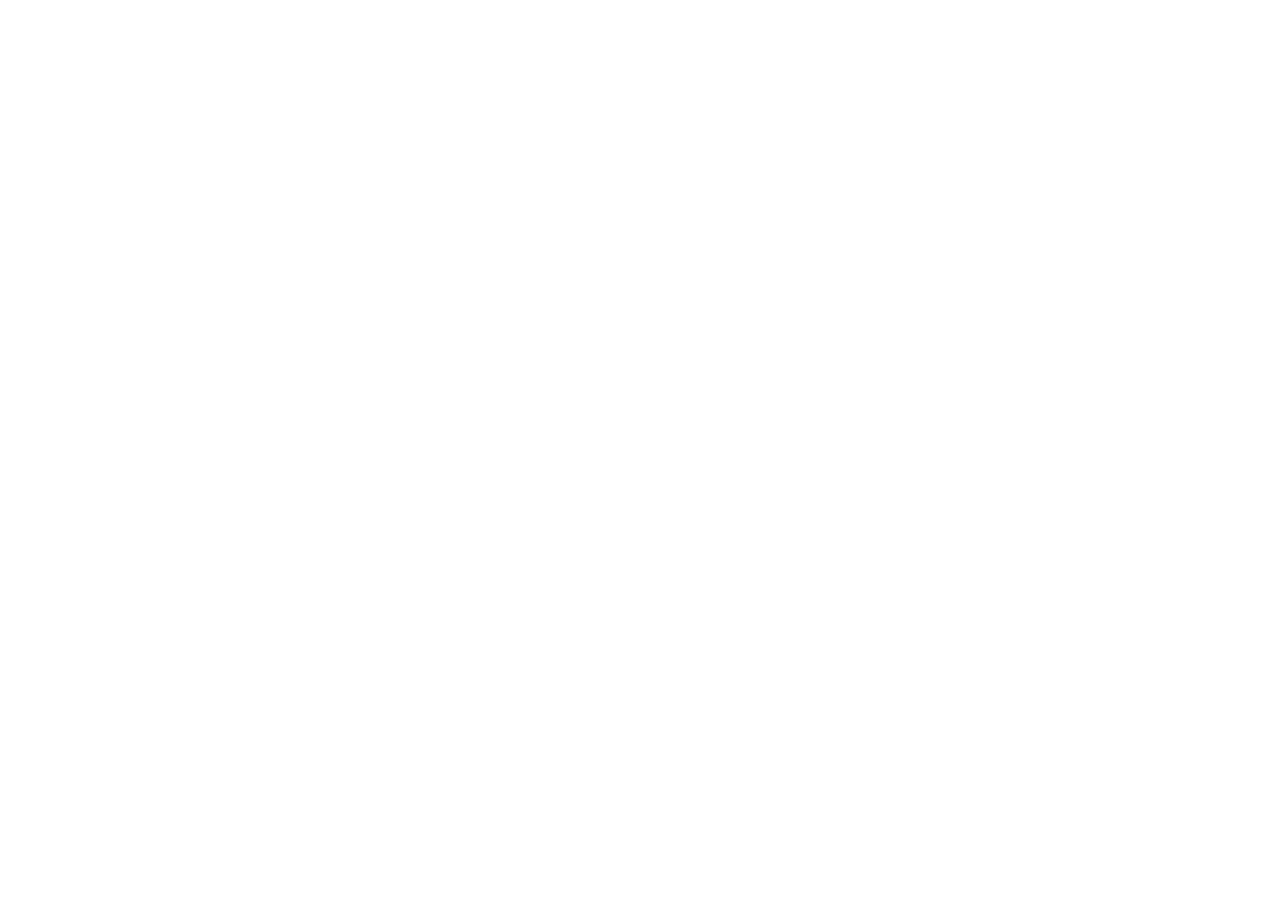
==== index.html @ b94eac16 "ajout lien css script js" ====
<!DOCTYPE html>
<html lang="en">
<head>
    <meta charset="UTF-8">
    <meta name="viewport" content="width=device-width, initial-scale=1.0">
    <link rel="stylesheet" href="assets/css/styles.css">
    <title>Document</title>
</head>
<body>
    
</body>
<script src="script.js"></script>
</html>
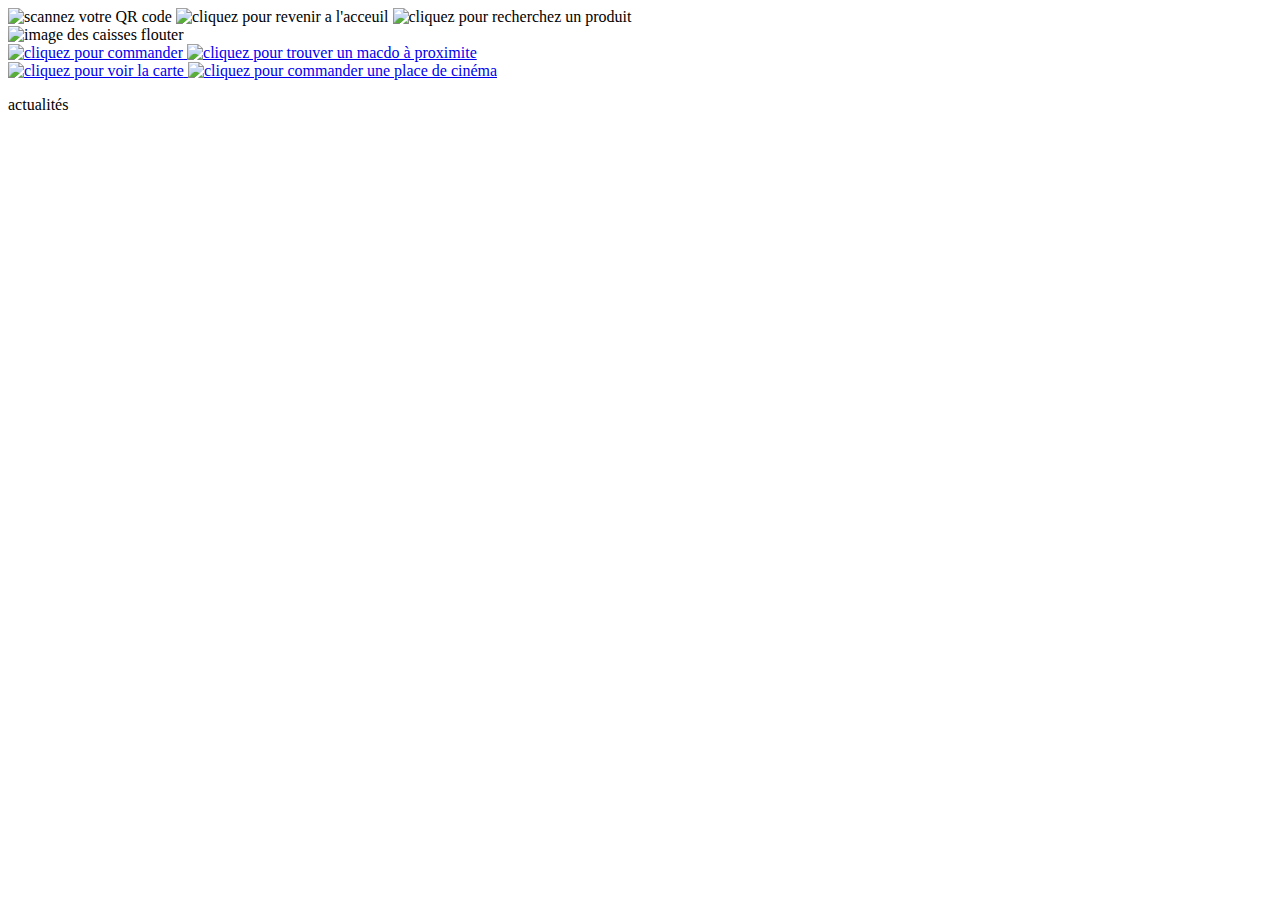
==== commit 2d30eef1: "mise a jour html" ====
--- a/index.html
+++ b/index.html
@@ -6,8 +6,43 @@
     <link rel="stylesheet" href="assets/css/styles.css">
     <title>Document</title>
 </head>
+<header></header>
 <body>
-    
+    <header>
+        <nav class="navbar">
+            <img src="assets/images/logos/logo-qrcode.png" alt="scannez votre QR code">
+            <img src="assets/images/logos/logo-macdo.png" alt="cliquez pour revenir a l'acceuil">
+            <img src="assets/images/logos/logo-search.png" alt="cliquez pour recherchez un produit">
+        </nav>
+    </header>
+    <main>
+        <div>
+            <div>
+                <img src="assets/images/img-principal.png" alt="image des caisses flouter">
+            </div>
+        </div>
+        <div>
+            <div>
+                <a href="#">
+                    <img src="assets/images/card-commande/commander.png" alt="cliquez pour commander">
+                </a>
+                <a href="#">
+                    <img src="assets/images/card-commande/proximiter.png" alt="cliquez pour trouver un macdo à proximite">
+                </a>
+            </div>
+            <div>
+                <a href="#">
+                    <img src="assets/images/card-commande/la-carte.png" alt="cliquez pour voir la carte">
+                </a>
+                <a href="#">
+                    <img src="assets/images/card-commande/cinema.png" alt="cliquez pour commander une place de cinéma">
+                </a>
+            </div>
+            <div>
+                <p>actualités</p>
+            </div>
+        </div>
+    </main>
 </body>
 <script src="script.js"></script>
 </html>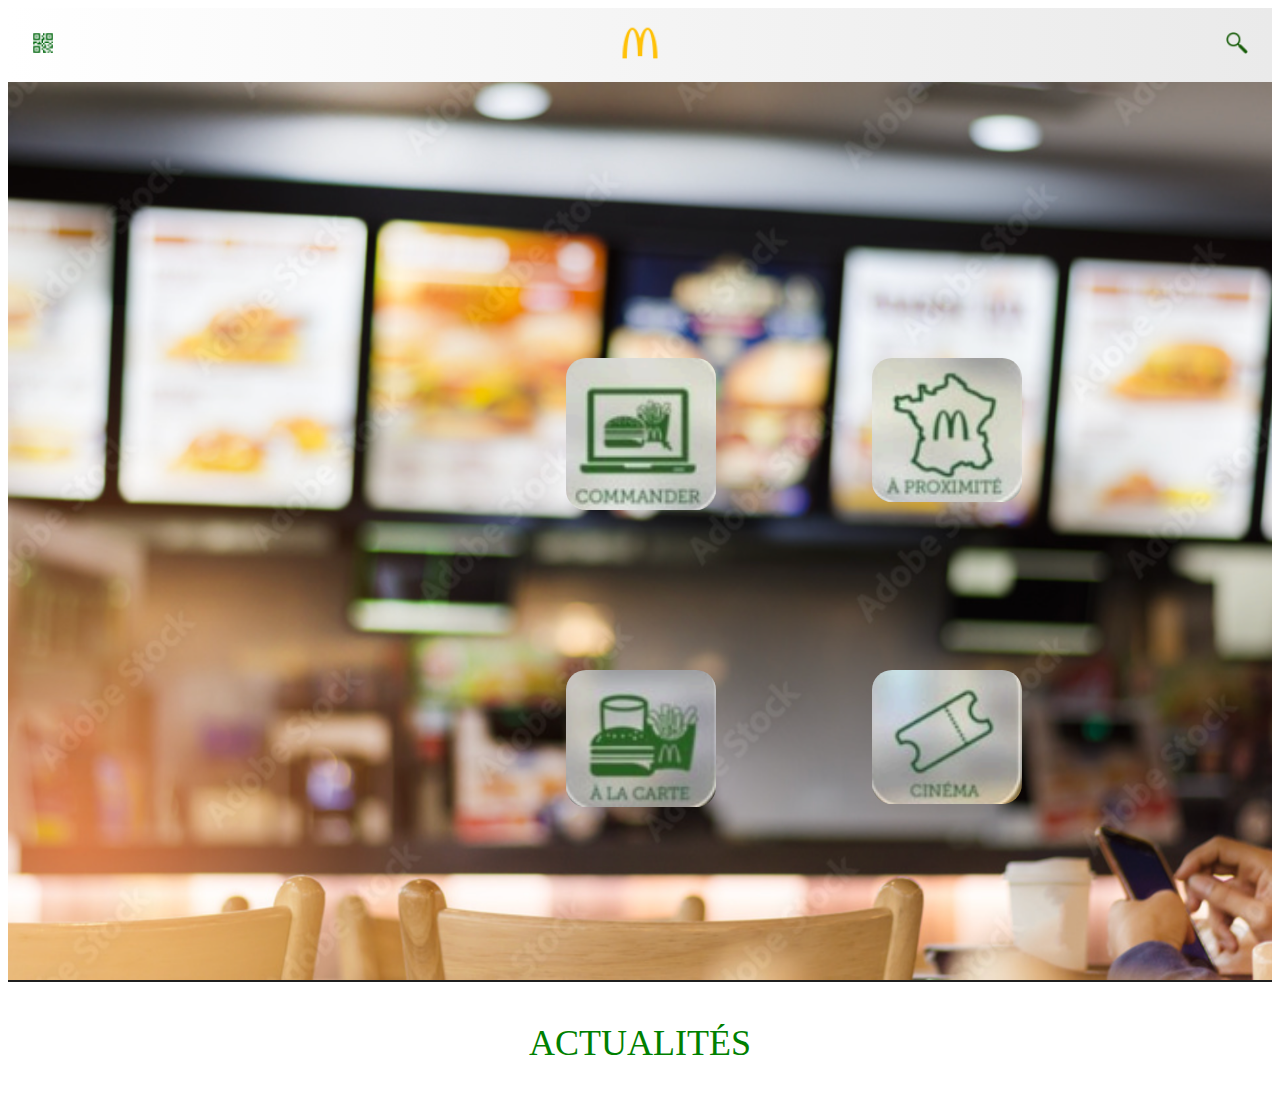
==== commit 9a3715f5: "mise ajour html css" ====
--- a/index.html
+++ b/index.html
@@ -10,38 +10,48 @@
 <body>
     <header>
         <nav class="navbar">
-            <img src="assets/images/logos/logo-qrcode.png" alt="scannez votre QR code">
-            <img src="assets/images/logos/logo-macdo.png" alt="cliquez pour revenir a l'acceuil">
-            <img src="assets/images/logos/logo-search.png" alt="cliquez pour recherchez un produit">
+            <a href="#">
+                <img src="assets/images/logos/logo-qrcode.png" alt="scannez votre QR code">
+            </a>
+            <a href="#">
+                <img src="assets/images/logos/logo-macdo.png" alt="cliquez pour revenir a l'acceuil">
+            </a>
+            <a href="#">
+                <img src="assets/images/logos/logo-search.png" alt="cliquez pour recherchez un produit">
+            </a>
         </nav>
     </header>
     <main>
         <div>
-            <div>
+            <div class="img-hero">
                 <img src="assets/images/img-principal.png" alt="image des caisses flouter">
             </div>
         </div>
-        <div>
-            <div>
+        <div class="menu-mc">
+            <div class="menu-item">
                 <a href="#">
                     <img src="assets/images/card-commande/commander.png" alt="cliquez pour commander">
                 </a>
+            </div>
+            <div class="menu-item">
                 <a href="#">
                     <img src="assets/images/card-commande/proximiter.png" alt="cliquez pour trouver un macdo à proximite">
                 </a>
             </div>
-            <div>
+            <div class="menu-item">
                 <a href="#">
                     <img src="assets/images/card-commande/la-carte.png" alt="cliquez pour voir la carte">
                 </a>
+            </div>
+            <div class="menu-item">
                 <a href="#">
                     <img src="assets/images/card-commande/cinema.png" alt="cliquez pour commander une place de cinéma">
                 </a>
             </div>
-            <div>
+        </div>
+        <div class="actu">
                 <p>actualités</p>
             </div>
-        </div>
     </main>
 </body>
 <script src="script.js"></script>
--- a/assets/css/styles.css
+++ b/assets/css/styles.css
@@ -0,0 +1,135 @@
+.navbar{
+    display: flex;
+    justify-content: space-between;
+    background: linear-gradient(to right, #ffffff, #eaeaea);
+}
+
+.navbar a img{
+    width: 70px;
+}
+
+.img-hero{
+    position: relative;
+}
+
+.img-hero img{
+    height: 100vh;
+    width: 100%;
+}
+
+
+.menu-mc {
+    display: grid;
+    grid-template-columns: repeat(2, 1fr);
+    gap: 20px;
+    padding: 50px;
+    max-width: 500px;
+    position: absolute;
+    top: 0%;
+    left: 35%;
+    margin-top: 15rem;
+}
+
+.menu-item {
+    
+    border-radius: 15px;
+    padding: 20px;
+    display: flex;
+    flex-direction: column;
+    align-items: center;
+    transition: 0.3s;
+    margin: 3rem;
+}
+
+.menu-item a img{
+   width: 150px;
+   border-radius: 20px;
+}
+
+.actu{
+    font-size: 36px;
+    font-weight: 400;
+    color: green;
+    text-transform: uppercase;
+    text-align: center;
+}
+
+/*************************** PAGE BURGER ***************************/
+
+.nav{
+    display: flex;
+    justify-content: space-between;
+    align-items: center;
+    background: linear-gradient(to right, #ffffff, #eaeaea);
+    padding: 10px 20px;
+}
+
+.nav a{
+    text-decoration: none;
+    color: green;
+    font-weight: 600;
+}
+
+.zero{
+    background: green;
+    color: white;
+    font-size: 12px;
+    padding: 3px 6px;
+    border-radius: 50%;
+    margin-left: 5px;
+}
+
+.category-bar {
+    display: flex;
+    justify-content: center;
+    gap: 10px;
+    margin: 20px 0;
+    background-color: green;
+}
+
+.category {
+    background: white;
+    border: 2px solid rgb(229, 232, 229);
+    padding: 15px 25px;
+    border-radius: 20px;
+    cursor: pointer;
+    font-weight: bold;
+    margin: 10px;
+
+}
+
+.category.promo {
+    background: #c2a828;
+    color: white;
+    color: rgb(0, 103, 0);
+}
+
+
+.menu {
+    display: grid;
+    grid-template-columns: repeat(3, 1fr);
+    gap: 20px;
+    padding: 20px;
+    max-width: 600px;
+    margin: auto;
+}
+
+.list-menu {
+    background: white;
+    border-radius: 10px;
+    padding: 10px;
+}
+
+
+.list-menu img {
+    width: 200px;
+    height: 200px;
+    margin-bottom: 5px;
+}
+
+.list-menu span {
+    display: block;
+    font-size: 14px;
+    font-weight: bold;
+    text-align: center;
+}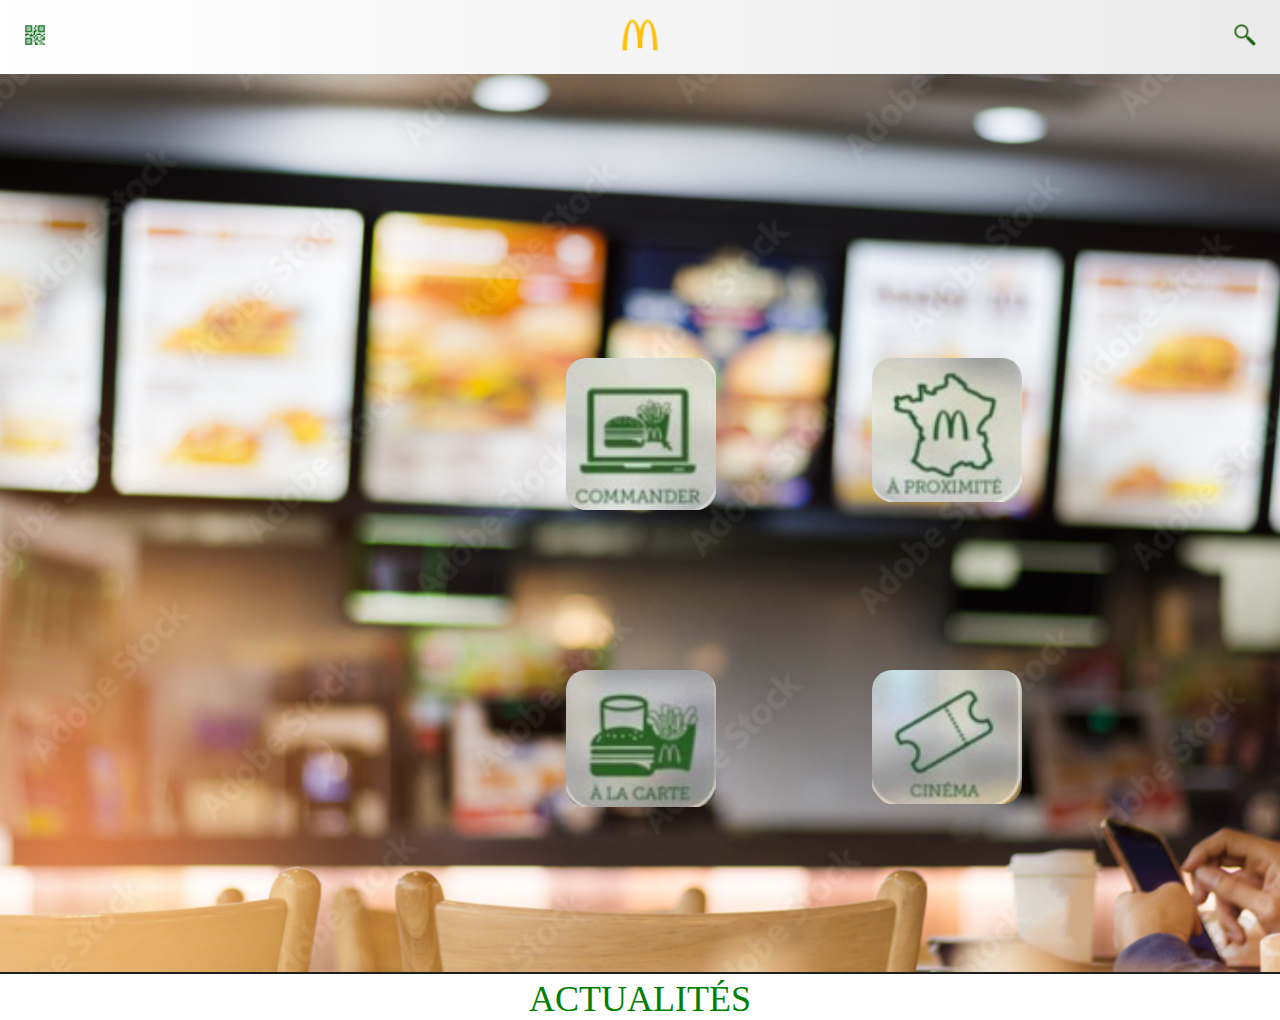
==== commit ba48bcc2: "update : links, headern modals" ====
--- a/index.html
+++ b/index.html
@@ -4,7 +4,7 @@
     <meta charset="UTF-8">
     <meta name="viewport" content="width=device-width, initial-scale=1.0">
     <link rel="stylesheet" href="assets/css/styles.css">
-    <title>Document</title>
+    <title>Acceuil</title>
 </head>
 <header></header>
 <body>
@@ -13,7 +13,7 @@
             <a href="#">
                 <img src="assets/images/logos/logo-qrcode.png" alt="scannez votre QR code">
             </a>
-            <a href="#">
+            <a href="menu.html">
                 <img src="assets/images/logos/logo-macdo.png" alt="cliquez pour revenir a l'acceuil">
             </a>
             <a href="#">
--- a/assets/css/styles.css
+++ b/assets/css/styles.css
@@ -1,3 +1,9 @@
+* {
+    padding: 0;
+    margin: 0;
+    box-sizing: border-box;
+}
+
 .navbar{
     display: flex;
     justify-content: space-between;
@@ -98,6 +104,7 @@
 
 }
 
+
 .category.promo {
     background: #c2a828;
     color: white;
@@ -109,7 +116,7 @@
     display: grid;
     grid-template-columns: repeat(3, 1fr);
     gap: 20px;
-    padding: 20px;
+    padding: 30px;
     max-width: 600px;
     margin: auto;
 }
@@ -132,4 +139,126 @@
     font-size: 14px;
     font-weight: bold;
     text-align: center;
+}
+
+/********************* card ***********************/
+
+h2{
+    margin-left: 4rem;
+}
+
+.description{
+    font-size: 14px;
+    line-height: 2;
+    max-width: 300px;
+    margin-left: 2rem;
+
+}
+
+.panier{
+    margin-left: 20px;
+}
+
+.burger-image {
+    width: 350px;
+}
+
+.btn-panier {
+    background-color: #006400;
+    color: white;
+    padding: 10px 20px;
+    font-size: 18px;
+    border: none;
+    border-radius: 5px;
+    cursor: pointer;
+    margin-top: 15px;
+    margin-left: 4rem;
+}
+
+/***************** bouttun payer *********************/
+
+
+/* Style de la fenêtre modale */
+.modalpayer {
+    display: none;
+    position: fixed;
+    top: 0;
+    left: 0;
+    width: 100%;
+    height: 100%;
+    background: rgba(0, 0, 0, 0.5);
+    justify-content: center;
+    align-items: center;
+}
+
+/* Contenu de la modale */
+.modal-content {
+    background: white;
+    padding: 20px;
+    border-radius: 10px;
+    text-align: center;
+}
+
+/* Boutons dans la modale */
+.modal-content button {
+    margin: 10px;
+    padding: 10px;
+    border: none;
+    border-radius: 5px;
+    cursor: pointer;
+    font-size: 14px;
+}
+
+#comptoir {
+    background: green;
+    color: white;
+}
+
+#caisse {
+    background: blue;
+    color: white;
+}
+
+
+/*************************** CARD ***************************/
+
+#productList {
+
+    width: 80%;
+    margin: auto;
+    display: flex;
+    justify-content: space-between;
+    flex-wrap: wrap;
+    row-gap: 30px;
+}
+
+.card {
+    width: 32%;
+    min-width: 450px;
+    aspect-ratio: 1/1;
+    text-align: center;
+    cursor: pointer;
+}
+
+
+/*************************** MODAL ***************************/
+
+.modal {
+    position: absolute;
+    z-index: 10;
+    top: 20%;
+    left: 50%;
+    width: 30%;
+    aspect-ratio: 1/1;
+    transform: translateX(-50%);
+    border: 1px solid green;
+    background-color: #ffffff;
+    box-shadow: 2px 5px #0000001c ;
+}
+
+.blur {
+    filter: blur(7px)
+}
+.d-none {
+    display: none;
 }